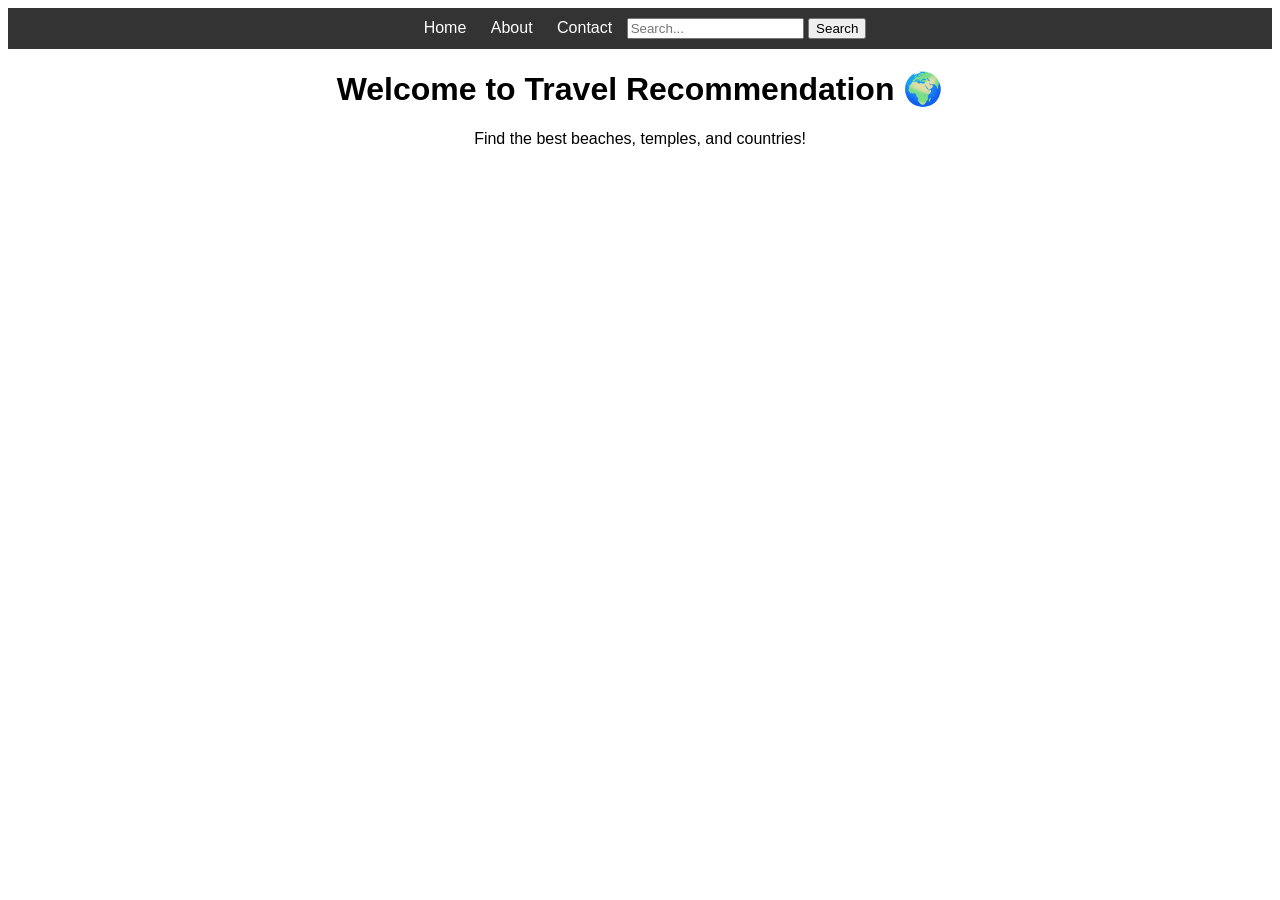
==== index.html @ 4bad7390 "final project" ====
<!DOCTYPE html>
<html>
<head>
  <title>Travel Recommendation</title>
  <link rel="stylesheet" href="style.css">
</head>
<body>

<nav>
  <a href="index.html">Home</a>
  <a href="about.html">About</a>
  <a href="contact.html">Contact</a>
  <input type="text" id="search" placeholder="Search...">
  <button onclick="search()">Search</button>
</nav>

<h1>Welcome to Travel Recommendation 🌍</h1>
<p>Find the best beaches, temples, and countries!</p>

<div id="results"></div>

<script src="script.js"></script>
</body>
</html>
---- style.css ----
body {
  font-family: Arial;
  text-align: center;
}

nav {
  background: #333;
  padding: 10px;
}

nav a {
  color: white;
  margin: 10px;
  text-decoration: none;
}

img {
  width: 200px;
  margin: 10px;
}
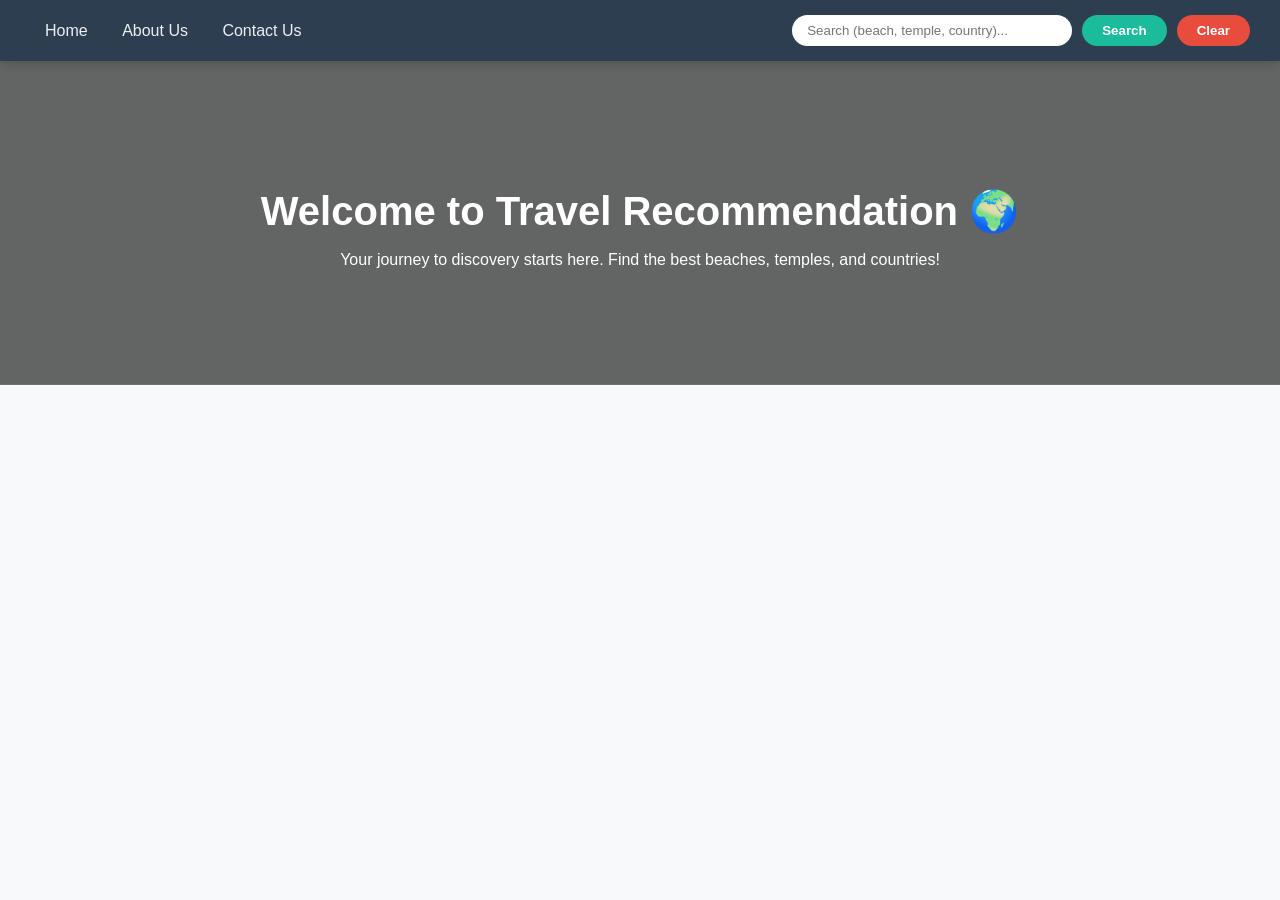
==== commit 972335ee: "fix: improve UI, add contact info, fix images, complete requirements" ====
--- a/index.html
+++ b/index.html
@@ -1,24 +1,37 @@
-<!DOCTYPE html>
+<!doctype html>
 <html>
-<head>
-  <title>Travel Recommendation</title>
-  <link rel="stylesheet" href="style.css">
-</head>
-<body>
+  <head>
+    <title>Travel Recommendation</title>
+    <link rel="stylesheet" href="style.css" />
+  </head>
+  <body>
+    <nav>
+      <div class="nav-links">
+        <a href="index.html">Home</a>
+        <a href="about.html">About Us</a>
+        <a href="contact.html">Contact Us</a>
+      </div>
+      <div class="search-container">
+        <input
+          type="text"
+          id="search"
+          placeholder="Search (beach, temple, country)..."
+        />
+        <button id="btnSearch" onclick="search()">Search</button>
+        <button id="btnClear" onclick="clearSearch()">Clear</button>
+      </div>
+    </nav>
 
-<nav>
-  <a href="index.html">Home</a>
-  <a href="about.html">About</a>
-  <a href="contact.html">Contact</a>
-  <input type="text" id="search" placeholder="Search...">
-  <button onclick="search()">Search</button>
-</nav>
+    <header>
+      <h1>Welcome to Travel Recommendation 🌍</h1>
+      <p>
+        Your journey to discovery starts here. Find the best beaches, temples,
+        and countries!
+      </p>
+    </header>
 
-<h1>Welcome to Travel Recommendation 🌍</h1>
-<p>Find the best beaches, temples, and countries!</p>
+    <div id="results"></div>
 
-<div id="results"></div>
-
-<script src="script.js"></script>
-</body>
+    <script src="script.js"></script>
+  </body>
 </html>
--- a/style.css
+++ b/style.css
@@ -1,13 +1,151 @@
+/* إعدادات عامة وتنسيق الخطوط */
 body {
-  font-family: Arial;
+  font-family: "Segoe UI", Tahoma, Geneva, Verdana, sans-serif;
   text-align: center;
+  margin: 0;
+  padding: 0;
+  background-color: #f8f9fa;
+  color: #333;
 }
 
+/* شريط التنقل - Navigation Bar */
 nav {
-  background: #333;
-  padding: 10px;
+  background: #2c3e50;
+  padding: 15px 30px;
+  display: flex;
+  justify-content: space-between;
+  align-items: center;
+  position: sticky;
+  top: 0;
+  z-index: 1000;
+  box-shadow: 0 2px 10px rgba(0, 0, 0, 0.2);
 }
 
+.nav-links a {
+  color: #ecf0f1;
+  margin: 0 15px;
+  text-decoration: none;
+  font-weight: 500;
+  transition: color 0.3s ease;
+}
+
+nav a:hover {
+  color: #1abc9c;
+}
+
+/* صندوق البحث */
+.search-container {
+  display: flex;
+  gap: 10px;
+}
+
+input[type="text"] {
+  padding: 8px 15px;
+  border: none;
+  border-radius: 20px;
+  outline: none;
+  width: 250px;
+}
+
+button {
+  padding: 8px 20px;
+  border: none;
+  border-radius: 20px;
+  cursor: pointer;
+  font-weight: bold;
+  transition:
+    transform 0.2s,
+    background 0.3s;
+}
+
+#btnSearch {
+  background-color: #1abc9c;
+  color: white;
+}
+
+#btnClear {
+  background-color: #e74c3c;
+  color: white;
+}
+
+button:hover {
+  transform: scale(1.05);
+  opacity: 0.9;
+}
+
+/* قسم الهيدر - Hero Section */
+header {
+  background:
+    linear-gradient(rgba(0, 0, 0, 0.6), rgba(0, 0, 0, 0.6)),
+    url("https://images.unsplash.com/photo-1488085061387-422e29b40080?q=80&w=1200&auto=format&fit=crop");
+  background-size: cover;
+  background-position: center;
+  color: white;
+  padding: 100px 20px;
+  margin-bottom: 30px;
+}
+
+header h1 {
+  font-size: 2.5rem;
+  margin-bottom: 10px;
+}
+
+/* تنسيق النتائج - Results Grid */
+#results {
+  display: grid;
+  grid-template-columns: repeat(auto-fit, minmax(300px, 1fr));
+  gap: 25px;
+  padding: 20px 10% 50px;
+}
+
+/* تصميم الكارت - Result Card */
+.result-card {
+  background: white;
+  border-radius: 15px;
+  overflow: hidden;
+  box-shadow: 0 4px 15px rgba(0, 0, 0, 0.1);
+  transition: transform 0.3s ease;
+}
+
+.result-card:hover {
+  transform: translateY(-10px);
+}
+
+.result-card img {
+  width: 100%;
+  height: 200px;
+  object-fit: cover;
+  margin: 0; /* إلغاء الهامش القديم */
+}
+
+.result-card h3 {
+  padding: 15px;
+  margin: 0;
+  color: #2c3e50;
+}
+
+/* تنسيق الصفحات الأخرى (About & Contact) */
+.container {
+  max-width: 800px;
+  margin: 50px auto;
+  padding: 30px;
+  background: white;
+  border-radius: 15px;
+  box-shadow: 0 5px 20px rgba(0, 0, 0, 0.05);
+}
+
+form {
+  display: flex;
+  flex-direction: column;
+  gap: 15px;
+}
+
+form input,
+form textarea {
+  padding: 12px;
+  border: 1px solid #ddd;
+  border-radius: 8px;
+}
 nav a {
   color: white;
   margin: 10px;
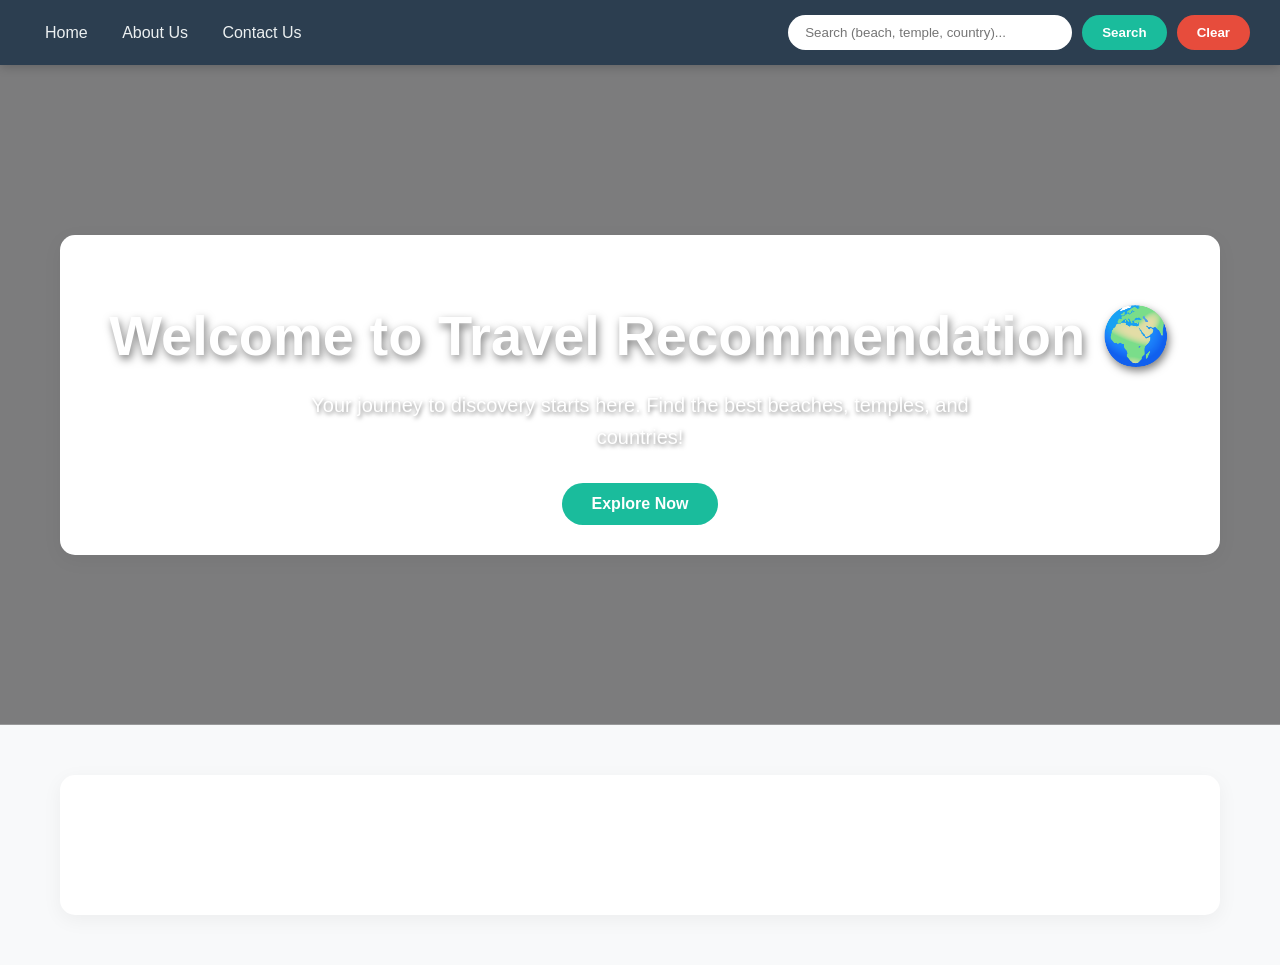
==== commit f94dea9a: "fix: improve UI, add contact info, fix images, complete requirements" ====
--- a/index.html
+++ b/index.html
@@ -23,14 +23,19 @@
     </nav>
 
     <header>
-      <h1>Welcome to Travel Recommendation 🌍</h1>
-      <p>
-        Your journey to discovery starts here. Find the best beaches, temples,
-        and countries!
-      </p>
+      <div class="container">
+        <h1 class="hero-title">Welcome to Travel Recommendation 🌍</h1>
+        <p class="hero-subtitle">
+          Your journey to discovery starts here. Find the best beaches, temples,
+          and countries!
+        </p>
+        <a href="#results" class="btn-cta">Explore Now</a>
+      </div>
     </header>
 
-    <div id="results"></div>
+    <main class="container">
+      <div id="results"></div>
+    </main>
 
     <script src="script.js"></script>
   </body>
--- a/style.css
+++ b/style.css
@@ -1,16 +1,22 @@
 /* إعدادات عامة وتنسيق الخطوط */
+:root {
+  --primary-color: #1abc9c;
+  --secondary-color: #2c3e50;
+  --accent-color: #e74c3c;
+  --light-bg: #f8f9fa;
+}
+
 body {
   font-family: "Segoe UI", Tahoma, Geneva, Verdana, sans-serif;
-  text-align: center;
   margin: 0;
   padding: 0;
-  background-color: #f8f9fa;
+  background-color: var(--light-bg);
   color: #333;
 }
 
 /* شريط التنقل - Navigation Bar */
 nav {
-  background: #2c3e50;
+  background: var(--secondary-color);
   padding: 15px 30px;
   display: flex;
   justify-content: space-between;
@@ -30,7 +36,7 @@
 }
 
 nav a:hover {
-  color: #1abc9c;
+  color: var(--primary-color);
 }
 
 /* صندوق البحث */
@@ -41,10 +47,15 @@
 
 input[type="text"] {
   padding: 8px 15px;
-  border: none;
+  border: 2px solid transparent;
   border-radius: 20px;
   outline: none;
   width: 250px;
+  transition: border-color 0.3s;
+}
+
+input[type="text"]:focus {
+  border-color: var(--primary-color);
 }
 
 button {
@@ -59,12 +70,12 @@
 }
 
 #btnSearch {
-  background-color: #1abc9c;
+  background-color: var(--primary-color);
   color: white;
 }
 
 #btnClear {
-  background-color: #e74c3c;
+  background-color: var(--accent-color);
   color: white;
 }
 
@@ -76,18 +87,47 @@
 /* قسم الهيدر - Hero Section */
 header {
   background:
-    linear-gradient(rgba(0, 0, 0, 0.6), rgba(0, 0, 0, 0.6)),
+    linear-gradient(rgba(0, 0, 0, 0.5), rgba(0, 0, 0, 0.5)),
     url("https://images.unsplash.com/photo-1488085061387-422e29b40080?q=80&w=1200&auto=format&fit=crop");
   background-size: cover;
   background-position: center;
   color: white;
-  padding: 100px 20px;
+  padding: 120px 20px;
   margin-bottom: 30px;
-}
-
-header h1 {
-  font-size: 2.5rem;
-  margin-bottom: 10px;
+  text-align: center;
+}
+
+.hero-title {
+  font-size: 3.5rem;
+  margin-bottom: 20px;
+  text-shadow: 2px 4px 8px rgba(0, 0, 0, 0.5);
+  font-weight: 700;
+}
+
+.hero-subtitle {
+  font-size: 1.25rem;
+  max-width: 700px;
+  margin: 0 auto 30px;
+  text-shadow: 1px 2px 4px rgba(0, 0, 0, 0.5);
+  line-height: 1.6;
+}
+
+.btn-cta {
+  display: inline-block;
+  padding: 12px 30px;
+  background-color: var(--primary-color);
+  color: white;
+  text-decoration: none;
+  border-radius: 30px;
+  font-weight: bold;
+  transition:
+    background 0.3s,
+    transform 0.2s;
+}
+
+.btn-cta:hover {
+  background-color: #16a085;
+  transform: scale(1.05);
 }
 
 /* تنسيق النتائج - Results Grid */
@@ -95,7 +135,7 @@
   display: grid;
   grid-template-columns: repeat(auto-fit, minmax(300px, 1fr));
   gap: 25px;
-  padding: 20px 10% 50px;
+  padding: 40px 20px;
 }
 
 /* تصميم الكارت - Result Card */
@@ -103,7 +143,7 @@
   background: white;
   border-radius: 15px;
   overflow: hidden;
-  box-shadow: 0 4px 15px rgba(0, 0, 0, 0.1);
+  box-shadow: 0 10px 20px rgba(0, 0, 0, 0.08);
   transition: transform 0.3s ease;
 }
 
@@ -121,12 +161,13 @@
 .result-card h3 {
   padding: 15px;
   margin: 0;
-  color: #2c3e50;
+  color: var(--secondary-color);
+  text-align: center;
 }
 
 /* تنسيق الصفحات الأخرى (About & Contact) */
 .container {
-  max-width: 800px;
+  max-width: 1100px;
   margin: 50px auto;
   padding: 30px;
   background: white;
@@ -134,6 +175,19 @@
   box-shadow: 0 5px 20px rgba(0, 0, 0, 0.05);
 }
 
+.contact-info {
+  display: grid;
+  grid-template-columns: repeat(auto-fit, minmax(200px, 1fr));
+  gap: 20px;
+  margin: 30px 0;
+  text-align: left;
+}
+
+.info-item {
+  padding: 10px;
+  border-bottom: 1px solid #eee;
+}
+
 form {
   display: flex;
   flex-direction: column;
@@ -146,13 +200,3 @@
   border: 1px solid #ddd;
   border-radius: 8px;
 }
-nav a {
-  color: white;
-  margin: 10px;
-  text-decoration: none;
-}
-
-img {
-  width: 200px;
-  margin: 10px;
-}
